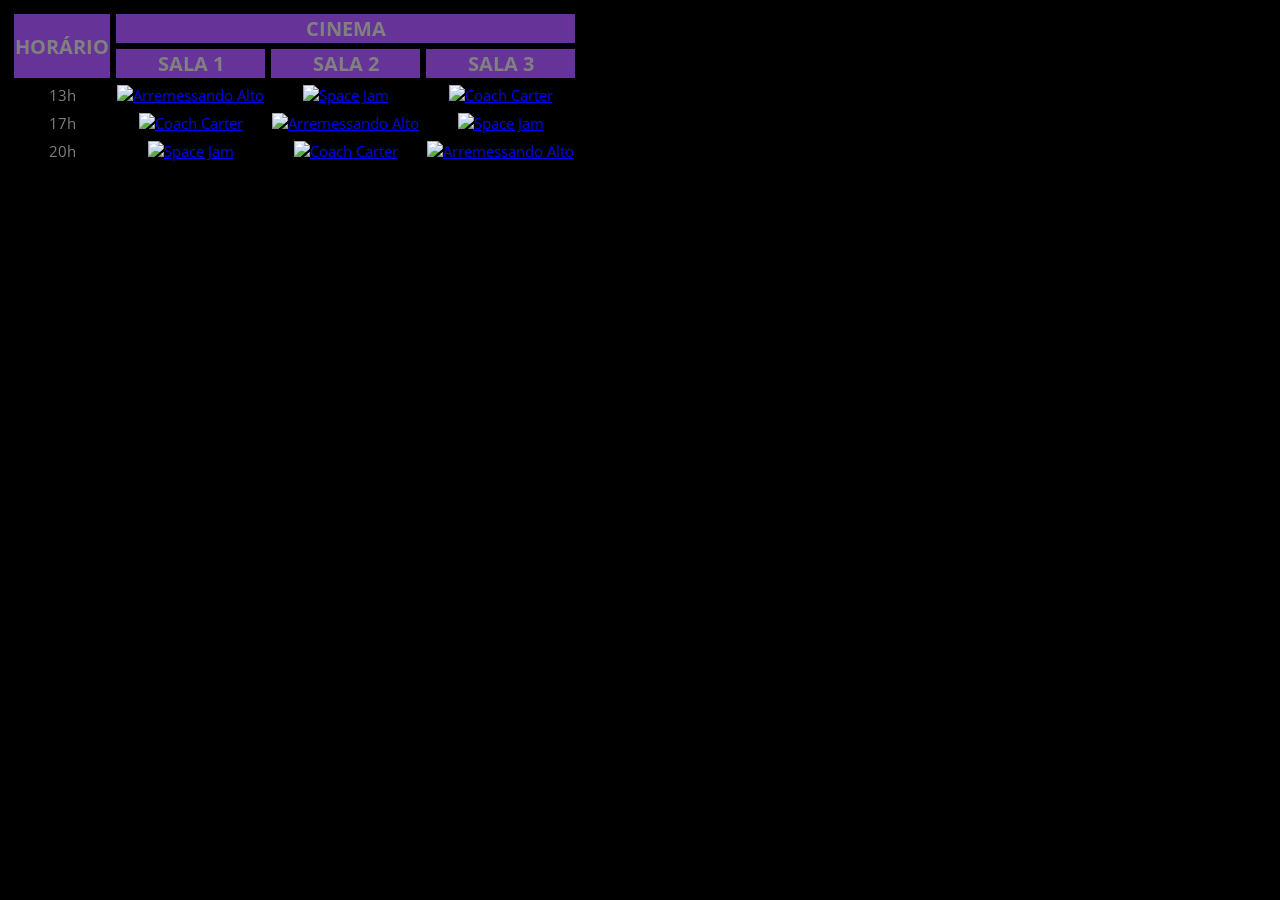
==== index.html @ a6b13983 "css_na_tabela tabela esta em andamento com o css" ====
<!DOCTYPE html>
<html>
  <head>
    <meta charset="UTF-8">
    <title>FILMES EM CARTAZ</title>
    <link rel="preconnect" href="https://fonts.googleapis.com">
    <link rel="preconnect" href="https://fonts.gstatic.com" crossorigin>
    <link href="https://fonts.googleapis.com/css2?family=Open+Sans:ital,wght@0,300..800;1,300..800&display=swap" rel="stylesheet">
    <link rel="stylesheet" href="style.css">
  </head>
  <body>
<table>
 <thead>
   <th rowspan="2">HORÁRIO</th>
   <th colspan="3">CINEMA</th>
  </tr>
  <tr>
   <th>SALA 1</th>
   <th>SALA 2</th>
   <th>SALA 3</th>
  </tr>
 </thead>
 <tbody>
  <tr>
   <td>13h</td>
   <td>
      <a href="filme1.html">
          <img src="https://imgs.search.brave.com/ctNqIk29Fdtieq2dJCaZpu8PRkX6USo2tJk_-x-TVKQ/rs:fit:860:0:0:0/g:ce/aHR0cHM6Ly9jbGFz/c2ljLmV4YW1lLmNv/bS93cC1jb250ZW50/L3VwbG9hZHMvMjAy/Mi8wNi9hcnJlbWVz/c2FuZG8tYWx0by1j/cmVkaXRvLW5ldGZs/aXgud2VicD9pbXM9/NzUweC9maWx0ZXJz/OnF1YWxpdHkoODUp/OmZvcm1hdCh3ZWJw/KQ
" width="180" height="200" alt="Arremessando Alto">
      </a>
    </td>
   <td>
      <a href="filme2.html">
          <img src="https://imgs.search.brave.com/GvFCSCbyZX6tr0wQ6Y-gRbfqdSIvlSS2Lr16p_o6KVM/rs:fit:860:0:0:0/g:ce/aHR0cHM6Ly93d3cu/ZG93bmxvYWRnZXJh/bC5jb20vdXBsb2Fk/cy9pbWFnZXMvMjAy/MTExL2ltYWdlXzc1/MHhfNjE5NmE0ZmM0/NDM0OC5qcGc
" width="180" height="200" alt="Space Jam">
      </a>
   </td>
   <td>
      <a href="filme3.html">
          <img src="https://imgs.search.brave.com/L1xPnOp2I3EIBkM-o-l5qLJ8Hh0Rq0-99ryd-H3zHgs/rs:fit:860:0:0:0/g:ce/aHR0cHM6Ly9wdWJs/aWMtd2Vic2l0ZS1h/c3NldHMucGFyYW1v/dW50cGljdHVyZXMu/Y29tL3BhcmFtb3Vu/dDIwMjUvczNmcy1w/dWJsaWMvc3R5bGVz/L3Bvc3Rlcl9tZWRp/dW0vcHVibGljL2Nv/YWNoY2FydGVyX2Vu/XzgwMHgxMjAwLmpw/Zz9pdG9rPWZpX2Q1/TWs1" width="180" height="200" alt="Coach Carter">
      </a>
   </td>
  </tr>
  <tr>
   <td>17h</td>
   <td>
      <a href="filme3.html">
          <img src="https://imgs.search.brave.com/L1xPnOp2I3EIBkM-o-l5qLJ8Hh0Rq0-99ryd-H3zHgs/rs:fit:860:0:0:0/g:ce/aHR0cHM6Ly9wdWJs/aWMtd2Vic2l0ZS1h/c3NldHMucGFyYW1v/dW50cGljdHVyZXMu/Y29tL3BhcmFtb3Vu/dDIwMjUvczNmcy1w/dWJsaWMvc3R5bGVz/L3Bvc3Rlcl9tZWRp/dW0vcHVibGljL2Nv/YWNoY2FydGVyX2Vu/XzgwMHgxMjAwLmpw/Zz9pdG9rPWZpX2Q1/TWs1" width="180" height="200" alt="Coach Carter">
      </a>
   </td>
   <td>
      <a href="filme1.html">
          <img src="https://imgs.search.brave.com/ctNqIk29Fdtieq2dJCaZpu8PRkX6USo2tJk_-x-TVKQ/rs:fit:860:0:0:0/g:ce/aHR0cHM6Ly9jbGFz/c2ljLmV4YW1lLmNv/bS93cC1jb250ZW50/L3VwbG9hZHMvMjAy/Mi8wNi9hcnJlbWVz/c2FuZG8tYWx0by1j/cmVkaXRvLW5ldGZs/aXgud2VicD9pbXM9/NzUweC9maWx0ZXJz/OnF1YWxpdHkoODUp/OmZvcm1hdCh3ZWJw/KQ" width="180" height="200" alt="Arremessando Alto">
      </a>
   </td>
    <td>
        <a href="filme2.html">
            <img src="https://imgs.search.brave.com/GvFCSCbyZX6tr0wQ6Y-gRbfqdSIvlSS2Lr16p_o6KVM/rs:fit:860:0:0:0/g:ce/aHR0cHM6Ly93d3cu/ZG93bmxvYWRnZXJh/bC5jb20vdXBsb2Fk/cy9pbWFnZXMvMjAy/MTExL2ltYWdlXzc1/MHhfNjE5NmE0ZmM0/NDM0OC5qcGc
" width="180" height="200" alt="Space Jam">
        </a>
    </td>
  </tr>
  <tr>
    <td>20h</td>
    <td>
        <a href="filme2.html">
            <img src="https://imgs.search.brave.com/GvFCSCbyZX6tr0wQ6Y-gRbfqdSIvlSS2Lr16p_o6KVM/rs:fit:860:0:0:0/g:ce/aHR0cHM6Ly93d3cu/ZG93bmxvYWRnZXJh/bC5jb20vdXBsb2Fk/cy9pbWFnZXMvMjAy/MTExL2ltYWdlXzc1/MHhfNjE5NmE0ZmM0/NDM0OC5qcGc
" width="180" height="200" alt="Space Jam">
        </a>
    </td>
    <td>
       <a href="filme3.html">
           <img src="https://imgs.search.brave.com/L1xPnOp2I3EIBkM-o-l5qLJ8Hh0Rq0-99ryd-H3zHgs/rs:fit:860:0:0:0/g:ce/aHR0cHM6Ly9wdWJs/aWMtd2Vic2l0ZS1h/c3NldHMucGFyYW1v/dW50cGljdHVyZXMu/Y29tL3BhcmFtb3Vu/dDIwMjUvczNmcy1w/dWJsaWMvc3R5bGVz/L3Bvc3Rlcl9tZWRp/dW0vcHVibGljL2Nv/YWNoY2FydGVyX2Vu/XzgwMHgxMjAwLmpw/Zz9pdG9rPWZpX2Q1/TWs1" width="180" height="200" alt="Coach Carter">
       </a>
    </td>
    <td>
       <a href="filme1.html">
           <img src="https://imgs.search.brave.com/ctNqIk29Fdtieq2dJCaZpu8PRkX6USo2tJk_-x-TVKQ/rs:fit:860:0:0:0/g:ce/aHR0cHM6Ly9jbGFz/c2ljLmV4YW1lLmNv/bS93cC1jb250ZW50/L3VwbG9hZHMvMjAy/Mi8wNi9hcnJlbWVz/c2FuZG8tYWx0by1j/cmVkaXRvLW5ldGZs/aXgud2VicD9pbXM9/NzUweC9maWx0ZXJz/OnF1YWxpdHkoODUp/OmZvcm1hdCh3ZWJw/KQ" width="180" height="200" alt="Arremessando Alto">
       </a>
    </td>
  </tr>
 </tbody>
</table>

 </body>
</html>
---- style.css ----
body {
    font-family: 'Open Sans', sans-serif;
    background-color: black;
}
th {
    background-color: rebeccapurple;
    border-collapse: collapse;
    border: 6px solid black ;
    font-size: 20px;
    color: gray;
}
td{
    font-size: 15px;
    border: 6px solid black ;
    color: gray;
}
table{
    color: white;
    border-collapse: collapse;
    border: 6px solid black ;
    text-align: center;   
    vertical-align: middle;
}
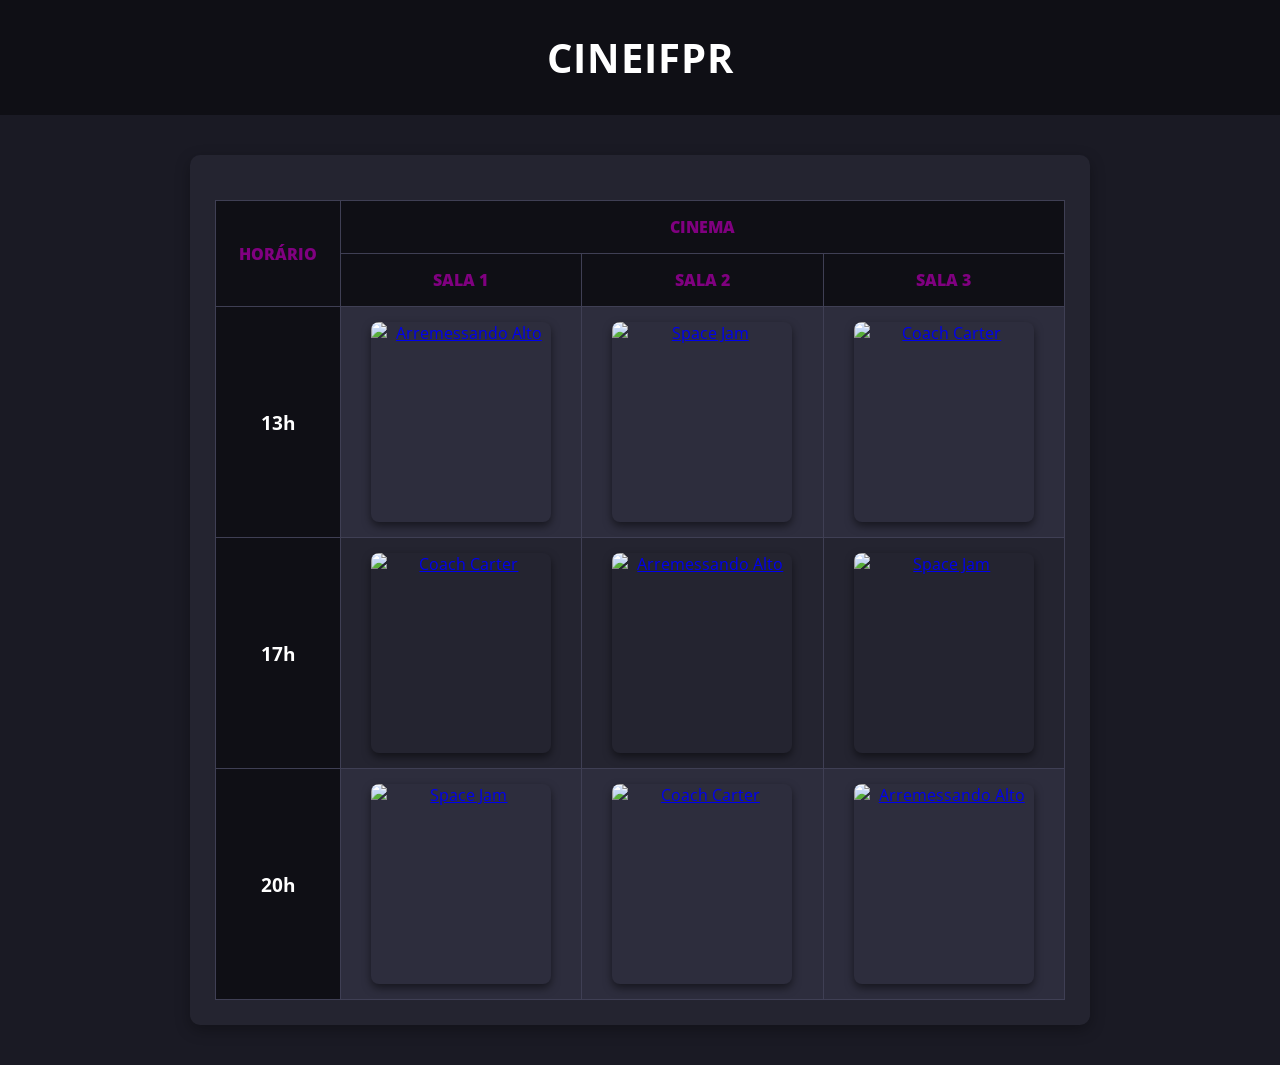
==== commit 124de68b: "melhorei a aprasentação dos filmes me basei no exercicio da biografia para fazer algumas modificaçõe" ====
--- a/index.html
+++ b/index.html
@@ -1,86 +1,96 @@
 <!DOCTYPE html>
-<html>
-  <head>
+<html lang="pt-BR">
+<head>
     <meta charset="UTF-8">
-    <title>FILMES EM CARTAZ</title>
+    <meta name="viewport" content="width=device-width, initial-scale=1.0">
+    <title>CineSport - Filmes em Cartaz</title>
     <link rel="preconnect" href="https://fonts.googleapis.com">
     <link rel="preconnect" href="https://fonts.gstatic.com" crossorigin>
     <link href="https://fonts.googleapis.com/css2?family=Open+Sans:ital,wght@0,300..800;1,300..800&display=swap" rel="stylesheet">
     <link rel="stylesheet" href="style.css">
-  </head>
-  <body>
-<table>
- <thead>
-   <th rowspan="2">HORÁRIO</th>
-   <th colspan="3">CINEMA</th>
-  </tr>
-  <tr>
-   <th>SALA 1</th>
-   <th>SALA 2</th>
-   <th>SALA 3</th>
-  </tr>
- </thead>
- <tbody>
-  <tr>
-   <td>13h</td>
-   <td>
-      <a href="filme1.html">
-          <img src="https://imgs.search.brave.com/ctNqIk29Fdtieq2dJCaZpu8PRkX6USo2tJk_-x-TVKQ/rs:fit:860:0:0:0/g:ce/aHR0cHM6Ly9jbGFz/c2ljLmV4YW1lLmNv/bS93cC1jb250ZW50/L3VwbG9hZHMvMjAy/Mi8wNi9hcnJlbWVz/c2FuZG8tYWx0by1j/cmVkaXRvLW5ldGZs/aXgud2VicD9pbXM9/NzUweC9maWx0ZXJz/OnF1YWxpdHkoODUp/OmZvcm1hdCh3ZWJw/KQ
-" width="180" height="200" alt="Arremessando Alto">
-      </a>
-    </td>
-   <td>
-      <a href="filme2.html">
-          <img src="https://imgs.search.brave.com/GvFCSCbyZX6tr0wQ6Y-gRbfqdSIvlSS2Lr16p_o6KVM/rs:fit:860:0:0:0/g:ce/aHR0cHM6Ly93d3cu/ZG93bmxvYWRnZXJh/bC5jb20vdXBsb2Fk/cy9pbWFnZXMvMjAy/MTExL2ltYWdlXzc1/MHhfNjE5NmE0ZmM0/NDM0OC5qcGc
-" width="180" height="200" alt="Space Jam">
-      </a>
-   </td>
-   <td>
-      <a href="filme3.html">
-          <img src="https://imgs.search.brave.com/L1xPnOp2I3EIBkM-o-l5qLJ8Hh0Rq0-99ryd-H3zHgs/rs:fit:860:0:0:0/g:ce/aHR0cHM6Ly9wdWJs/aWMtd2Vic2l0ZS1h/c3NldHMucGFyYW1v/dW50cGljdHVyZXMu/Y29tL3BhcmFtb3Vu/dDIwMjUvczNmcy1w/dWJsaWMvc3R5bGVz/L3Bvc3Rlcl9tZWRp/dW0vcHVibGljL2Nv/YWNoY2FydGVyX2Vu/XzgwMHgxMjAwLmpw/Zz9pdG9rPWZpX2Q1/TWs1" width="180" height="200" alt="Coach Carter">
-      </a>
-   </td>
-  </tr>
-  <tr>
-   <td>17h</td>
-   <td>
-      <a href="filme3.html">
-          <img src="https://imgs.search.brave.com/L1xPnOp2I3EIBkM-o-l5qLJ8Hh0Rq0-99ryd-H3zHgs/rs:fit:860:0:0:0/g:ce/aHR0cHM6Ly9wdWJs/aWMtd2Vic2l0ZS1h/c3NldHMucGFyYW1v/dW50cGljdHVyZXMu/Y29tL3BhcmFtb3Vu/dDIwMjUvczNmcy1w/dWJsaWMvc3R5bGVz/L3Bvc3Rlcl9tZWRp/dW0vcHVibGljL2Nv/YWNoY2FydGVyX2Vu/XzgwMHgxMjAwLmpw/Zz9pdG9rPWZpX2Q1/TWs1" width="180" height="200" alt="Coach Carter">
-      </a>
-   </td>
-   <td>
-      <a href="filme1.html">
-          <img src="https://imgs.search.brave.com/ctNqIk29Fdtieq2dJCaZpu8PRkX6USo2tJk_-x-TVKQ/rs:fit:860:0:0:0/g:ce/aHR0cHM6Ly9jbGFz/c2ljLmV4YW1lLmNv/bS93cC1jb250ZW50/L3VwbG9hZHMvMjAy/Mi8wNi9hcnJlbWVz/c2FuZG8tYWx0by1j/cmVkaXRvLW5ldGZs/aXgud2VicD9pbXM9/NzUweC9maWx0ZXJz/OnF1YWxpdHkoODUp/OmZvcm1hdCh3ZWJw/KQ" width="180" height="200" alt="Arremessando Alto">
-      </a>
-   </td>
-    <td>
-        <a href="filme2.html">
-            <img src="https://imgs.search.brave.com/GvFCSCbyZX6tr0wQ6Y-gRbfqdSIvlSS2Lr16p_o6KVM/rs:fit:860:0:0:0/g:ce/aHR0cHM6Ly93d3cu/ZG93bmxvYWRnZXJh/bC5jb20vdXBsb2Fk/cy9pbWFnZXMvMjAy/MTExL2ltYWdlXzc1/MHhfNjE5NmE0ZmM0/NDM0OC5qcGc
-" width="180" height="200" alt="Space Jam">
-        </a>
-    </td>
-  </tr>
-  <tr>
-    <td>20h</td>
-    <td>
-        <a href="filme2.html">
-            <img src="https://imgs.search.brave.com/GvFCSCbyZX6tr0wQ6Y-gRbfqdSIvlSS2Lr16p_o6KVM/rs:fit:860:0:0:0/g:ce/aHR0cHM6Ly93d3cu/ZG93bmxvYWRnZXJh/bC5jb20vdXBsb2Fk/cy9pbWFnZXMvMjAy/MTExL2ltYWdlXzc1/MHhfNjE5NmE0ZmM0/NDM0OC5qcGc
-" width="180" height="200" alt="Space Jam">
-        </a>
-    </td>
-    <td>
-       <a href="filme3.html">
-           <img src="https://imgs.search.brave.com/L1xPnOp2I3EIBkM-o-l5qLJ8Hh0Rq0-99ryd-H3zHgs/rs:fit:860:0:0:0/g:ce/aHR0cHM6Ly9wdWJs/aWMtd2Vic2l0ZS1h/c3NldHMucGFyYW1v/dW50cGljdHVyZXMu/Y29tL3BhcmFtb3Vu/dDIwMjUvczNmcy1w/dWJsaWMvc3R5bGVz/L3Bvc3Rlcl9tZWRp/dW0vcHVibGljL2Nv/YWNoY2FydGVyX2Vu/XzgwMHgxMjAwLmpw/Zz9pdG9rPWZpX2Q1/TWs1" width="180" height="200" alt="Coach Carter">
-       </a>
-    </td>
-    <td>
-       <a href="filme1.html">
-           <img src="https://imgs.search.brave.com/ctNqIk29Fdtieq2dJCaZpu8PRkX6USo2tJk_-x-TVKQ/rs:fit:860:0:0:0/g:ce/aHR0cHM6Ly9jbGFz/c2ljLmV4YW1lLmNv/bS93cC1jb250ZW50/L3VwbG9hZHMvMjAy/Mi8wNi9hcnJlbWVz/c2FuZG8tYWx0by1j/cmVkaXRvLW5ldGZs/aXgud2VicD9pbXM9/NzUweC9maWx0ZXJz/OnF1YWxpdHkoODUp/OmZvcm1hdCh3ZWJw/KQ" width="180" height="200" alt="Arremessando Alto">
-       </a>
-    </td>
-  </tr>
- </tbody>
-</table>
+</head>
+<body>
 
- </body>
+    <header>
+        <div class="header-conteudo">
+            <h1>CINEIFPR</h1>
+        </div>
+    </header>
+
+    <main class="container-tabela">
+        <section class="secao-programacao">
+            
+            <table class="tabela-programacao">
+                <thead>
+                    <tr> <!-- Linha de cabeçalho adicionada corretamente aqui -->
+                        <th rowspan="2">HORÁRIO</th>
+                        <th colspan="3">CINEMA</th>
+                    </tr>
+                    <tr>
+                        <th>SALA 1</th>
+                        <th>SALA 2</th>
+                        <th>SALA 3</th>
+                    </tr>
+                </thead>
+                <tbody>
+                    <tr>
+                        <td class="horario-col">13h</td>
+                        <td>
+                            <a href="filme1.html">
+                                <img src="https://imgs.search.brave.com/ctNqIk29Fdtieq2dJCaZpu8PRkX6USo2tJk_-x-TVKQ/rs:fit:860:0:0:0/g:ce/aHR0cHM6Ly9jbGFz/c2ljLmV4YW1lLmNv/bS93cC1jb250ZW50/L3VwbG9hZHMvMjAy/Mi8wNi9hcnJlbWVz/c2FuZG8tYWx0by1j/cmVkaXRvLW5ldGZs/aXgud2VicD9pbXM9/NzUweC9maWx0ZXJz/OnF1YWxpdHkoODUp/OmZvcm1hdCh3ZWJw/KQ" width="180" height="200" alt="Arremessando Alto">
+                            </a>
+                        </td>
+                        <td>
+                            <a href="filme2.html">
+                                <img src="https://imgs.search.brave.com/GvFCSCbyZX6tr0wQ6Y-gRbfqdSIvlSS2Lr16p_o6KVM/rs:fit:860:0:0:0/g:ce/aHR0cHM6Ly93d3cu/ZG93bmxvYWRnZXJh/bC5jb20vdXBsb2Fk/cy9pbWFnZXMvMjAy/MTExL2ltYWdlXzc1/MHhfNjE5NmE0ZmM0/NDM0OC5qcGc" width="180" height="200" alt="Space Jam">
+                            </a>
+                        </td>
+                        <td>
+                            <a href="filme3.html">
+                                <img src="https://imgs.search.brave.com/L1xPnOp2I3EIBkM-o-l5qLJ8Hh0Rq0-99ryd-H3zHgs/rs:fit:860:0:0:0/g:ce/aHR0cHM6Ly9wdWJs/aWMtd2Vic2l0ZS1h/c3NldHMucGFyYW1v/dW50cGljdHVyZXMu/Y29tL3BhcmFtb3Vu/dDIwMjUvczNmcy1w/dWJsaWMvc3R5bGVz/L3Bvc3Rlcl9tZWRp/dW0vcHVibGljL2Nv/YWNoY2FydGVyX2Vu/XzgwMHgxMjAwLmpw/Zz9pdG9rPWZpX2Q1/TWs1" width="180" height="200" alt="Coach Carter">
+                            </a>
+                        </td>
+                    </tr>
+                    <tr>
+                        <td class="horario-col">17h</td>
+                        <td>
+                            <a href="filme3.html">
+                                <img src="https://imgs.search.brave.com/L1xPnOp2I3EIBkM-o-l5qLJ8Hh0Rq0-99ryd-H3zHgs/rs:fit:860:0:0:0/g:ce/aHR0cHM6Ly9wdWJs/aWMtd2Vic2l0ZS1h/c3NldHMucGFyYW1v/dW50cGljdHVyZXMu/Y29tL3BhcmFtb3Vu/dDIwMjUvczNmcy1w/dWJsaWMvc3R5bGVz/L3Bvc3Rlcl9tZWRp/dW0vcHVibGljL2Nv/YWNoY2FydGVyX2Vu/XzgwMHgxMjAwLmpw/Zz9pdG9rPWZpX2Q1/TWs1" width="180" height="200" alt="Coach Carter">
+                            </a>
+                        </td>
+                        <td>
+                            <a href="filme1.html">
+                                <img src="https://imgs.search.brave.com/ctNqIk29Fdtieq2dJCaZpu8PRkX6USo2tJk_-x-TVKQ/rs:fit:860:0:0:0/g:ce/aHR0cHM6Ly9jbGFz/c2ljLmV4YW1lLmNv/bS93cC1jb250ZW50/L3VwbG9hZHMvMjAy/Mi8wNi9hcnJlbWVz/c2FuZG8tYWx0by1j/cmVkaXRvLW5ldGZs/aXgud2VicD9pbXM9/NzUweC9maWx0ZXJz/OnF1YWxpdHkoODUp/OmZvcm1hdCh3ZWJw/KQ" width="180" height="200" alt="Arremessando Alto">
+                            </a>
+                        </td>
+                        <td>
+                            <a href="filme2.html">
+                                <img src="https://imgs.search.brave.com/GvFCSCbyZX6tr0wQ6Y-gRbfqdSIvlSS2Lr16p_o6KVM/rs:fit:860:0:0:0/g:ce/aHR0cHM6Ly93d3cu/ZG93bmxvYWRnZXJh/bC5jb20vdXBsb2Fk/cy9pbWFnZXMvMjAy/MTExL2ltYWdlXzc1/MHhfNjE5NmE0ZmM0/NDM0OC5qcGc" width="180" height="200" alt="Space Jam">
+                            </a>
+                        </td>
+                    </tr>
+                    <tr>
+                        <td class="horario-col">20h</td>
+                        <td>
+                            <a href="filme2.html">
+                                <img src="https://imgs.search.brave.com/GvFCSCbyZX6tr0wQ6Y-gRbfqdSIvlSS2Lr16p_o6KVM/rs:fit:860:0:0:0/g:ce/aHR0cHM6Ly93d3cu/ZG93bmxvYWRnZXJh/bC5jb20vdXBsb2Fk/cy9pbWFnZXMvMjAy/MTExL2ltYWdlXzc1/MHhfNjE5NmE0ZmM0/NDM0OC5qcGc" width="180" height="200" alt="Space Jam">
+                            </a>
+                        </td>
+                        <td>
+                            <a href="filme3.html">
+                                <img src="https://imgs.search.brave.com/L1xPnOp2I3EIBkM-o-l5qLJ8Hh0Rq0-99ryd-H3zHgs/rs:fit:860:0:0:0/g:ce/aHR0cHM6Ly9wdWJs/aWMtd2Vic2l0ZS1h/c3NldHMucGFyYW1v/dW50cGljdHVyZXMu/Y29tL3BhcmFtb3Vu/dDIwMjUvczNmcy1w/dWJsaWMvc3R5bGVz/L3Bvc3Rlcl9tZWRp/dW0vcHVibGljL2Nv/YWNoY2FydGVyX2Vu/XzgwMHgxMjAwLmpw/Zz9pdG9rPWZpX2Q1/TWs1" width="180" height="200" alt="Coach Carter">
+                            </a>
+                        </td>
+                        <td>
+                            <a href="filme1.html">
+                                <img src="https://imgs.search.brave.com/ctNqIk29Fdtieq2dJCaZpu8PRkX6USo2tJk_-x-TVKQ/rs:fit:860:0:0:0/g:ce/aHR0cHM6Ly9jbGFz/c2ljLmV4YW1lLmNv/bS93cC1jb250ZW50/L3VwbG9hZHMvMjAy/Mi8wNi9hcnJlbWVz/c2FuZG8tYWx0by1j/cmVkaXRvLW5ldGZs/aXgud2VicD9pbXM9/NzUweC9maWx0ZXJz/OnF1YWxpdHkoODUp/OmZvcm1hdCh3ZWJw/KQ" width="180" height="200" alt="Arremessando Alto">
+                            </a>
+                        </td>
+                    </tr>
+                </tbody>
+            </table>
+        </section>
+    </main>
+
+</body>
 </html>
--- a/style.css
+++ b/style.css
@@ -1,23 +1,103 @@
+/* Configuração global e fonte Open Sans */
 body {
     font-family: 'Open Sans', sans-serif;
-    background-color: black;
+    background-color: #1a1a24; /* Fundo cinza escuro de cinema */
+    color: #ffffff;
+    margin: 0;
+    padding: 0;
 }
-th {
-    background-color: rebeccapurple;
+
+header {
+    background-color: #0f0f15;
+    padding: 30px 20px;
+    text-align: center;
+}
+
+header h1 {
+    margin: 0;
+    font-size: 2.5rem;
+    color: #ffffff;
+    letter-spacing: 1px;
+}
+
+header p {
+    margin: 10px 0 0;
+    color: #b3b3b3;
+}
+
+/* Layout Central */
+.container-tabela {
+    max-width: 900px;
+    margin: 40px auto;
+    padding: 0 20px;
+}
+
+.secao-programacao {
+    background-color: #242430;
+    padding: 25px;
+    border-radius: 10px;
+    box-shadow: 0 5px 15px rgba(0, 0, 0, 0.3);
+}
+
+.secao-programacao h2 {
+    color: #e50914;
+    margin-top: 0;
+    border-bottom: 1px solid #3f3f54;
+    padding-bottom: 10px;
+}
+
+/* ==========================================
+   ESTILIZAÇÃO DA TABELA E EFEITO ZEBRA
+   ========================================== */
+.tabela-programacao {
+    width: 100%;
     border-collapse: collapse;
-    border: 6px solid black ;
-    font-size: 20px;
-    color: gray;
+    margin-top: 20px;
 }
-td{
-    font-size: 15px;
-    border: 6px solid black ;
-    color: gray;
+
+.tabela-programacao th, 
+.tabela-programacao td {
+    padding: 15px;
+    text-align: center;
+    border: 1px solid #3f3f54;
 }
-table{
-    color: white;
-    border-collapse: collapse;
-    border: 6px solid black ;
-    text-align: center;   
-    vertical-align: middle;
-}+
+/* Estilo do Cabeçalho */
+.tabela-programacao th {
+    background-color: #0f0f15;
+    color: purple;
+    font-weight: 800;
+    text-transform: uppercase;
+}
+
+/* Estilo para a coluna de horários */
+.horario-col {
+    font-weight: bold;
+    font-size: 1.2rem;
+    color: #ffffff;
+    background-color: #0f0f15 !important; /* Mantém a coluna de horário escura */
+}
+
+/* EFEITO ZEBRA: Intercalando as cores das linhas da tabela */
+.tabela-programacao tbody tr:nth-child(odd) td {
+    background-color: #2d2d3d; /* Cinza um pouco mais claro */
+}
+
+.tabela-programacao tbody tr:nth-child(even) td {
+    background-color: #242430; /* Mantém o fundo padrão */
+}
+
+/* Efeito Hover nas imagens dos pôsteres */
+.tabela-programacao img {
+    border-radius: 8px;
+    transition: transform 0.3s ease, box-shadow 0.3s ease;
+    box-shadow: 0 4px 8px rgba(0, 0, 0, 0.5);
+    display: block;
+    margin: 0 auto;
+}
+
+.tabela-programacao img:hover {
+    transform: scale(1.05); /* Zoom suave ao passar o mouse */
+    box-shadow: 0 6px 15px rgba(229, 9, 229, 0.4); 
+}
+
